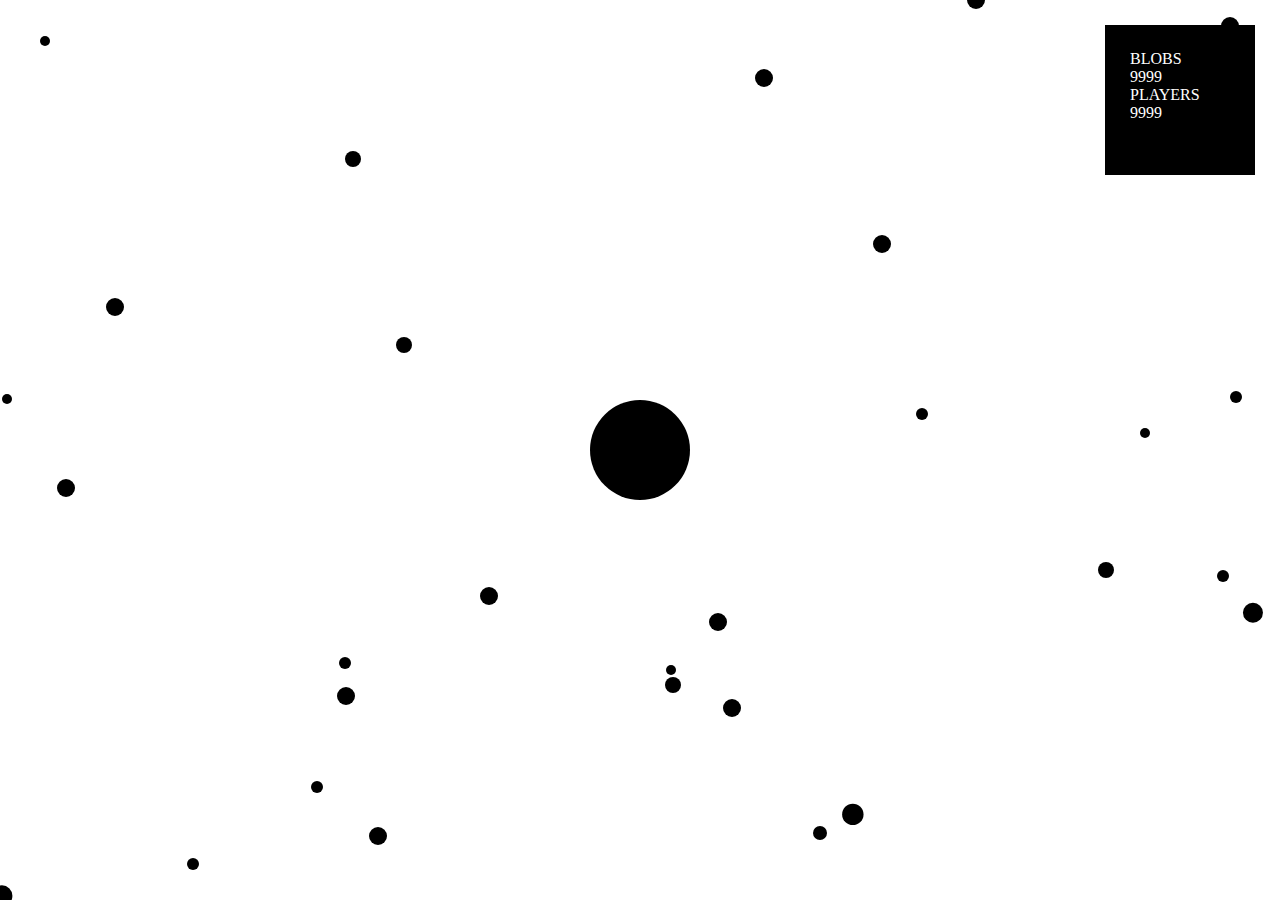
==== index.html @ ccc26ff4 "..." ====
<!DOCTYPE html>
<html lang="en">
<head>
  <meta charset="UTF-8">
  <meta name="viewport" content="width=device-width, initial-scale=1.0">
  <title>Agario</title>
  <style>
    body {
      margin: 0;
      padding: 0;
      width: 100vw;
      height: 100vh;
    }

    .debug {
      width: 100px;
      height: 100px;
      padding: 25px;
      position: absolute;
      top: 25px;
      right: 25px;
      background-color: #000;
      color: #FFF;
    }
  </style>
</head>
<body>
  <div class="debug">
    BLOBS
    <div id="blobs">9999</div>
    PLAYERS
    <div id="players">9999</div>
  </div>
  <canvas></canvas>
  <script type="module" src="./index.js"></script>
</body>
</html>
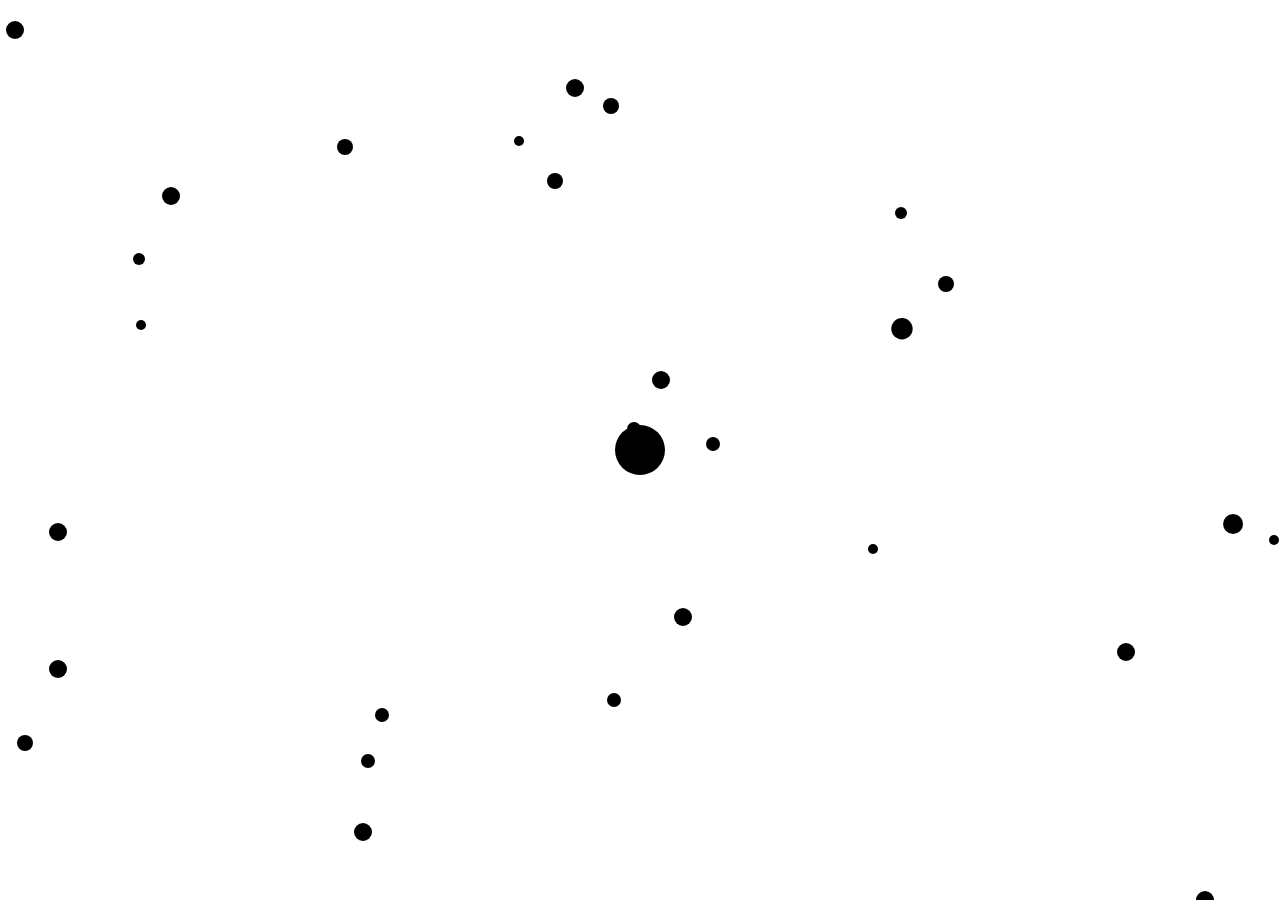
==== commit 7ef1813d: "..." ====
--- a/index.html
+++ b/index.html
@@ -4,33 +4,9 @@
   <meta charset="UTF-8">
   <meta name="viewport" content="width=device-width, initial-scale=1.0">
   <title>Agario</title>
-  <style>
-    body {
-      margin: 0;
-      padding: 0;
-      width: 100vw;
-      height: 100vh;
-    }
-
-    .debug {
-      width: 100px;
-      height: 100px;
-      padding: 25px;
-      position: absolute;
-      top: 25px;
-      right: 25px;
-      background-color: #000;
-      color: #FFF;
-    }
-  </style>
+  <link rel="stylesheet" href="index.css">
 </head>
 <body>
-  <div class="debug">
-    BLOBS
-    <div id="blobs">9999</div>
-    PLAYERS
-    <div id="players">9999</div>
-  </div>
   <canvas></canvas>
   <script type="module" src="./index.js"></script>
 </body>
--- a/index.css
+++ b/index.css
@@ -0,0 +1,6 @@
+body {
+    margin: 0;
+    padding: 0;
+    width: 100vw;
+    height: 100vh;
+}
